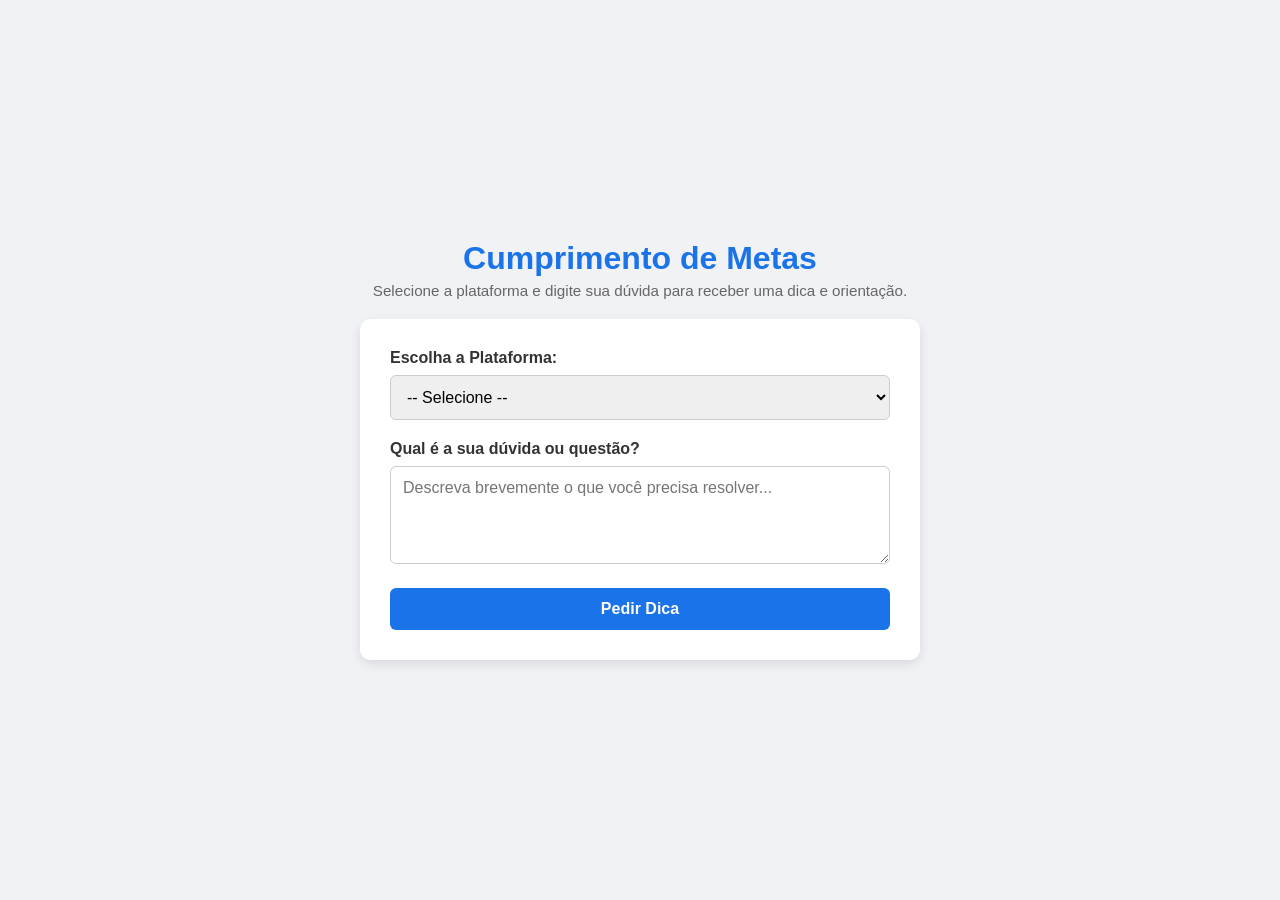
==== index.html @ b492c596 "Add files via upload" ====
<!DOCTYPE html>
<html lang="pt-BR">
<head>
    <meta charset="UTF-8">
    <meta name="viewport" content="width=device-width, initial-scale=1.0">
    <title>Auxiliar de Metas - Paraná</title>
    <link rel="stylesheet" href="style.css">
</head>
<body>
    <div class="container">
        <header>
            <h1>Cumprimento de Metas</h1>
            <p>Selecione a plataforma e digite sua dúvida para receber uma dica e orientação.</p>
        </header>
        <main class="card">
            <div class="form-group">
                <label for="plataforma">Escolha a Plataforma:</label>
                <select id="plataforma">
                    <option value="">-- Selecione --</option>
                    <option value="leia">Leia Paraná</option>
                    <option value="redacao">Redação Paraná</option>
                    <option value="ingles">Inglês Paraná</option>
                </select>
            </div>
            <div class="form-group">
                <label for="duvida">Qual é a sua dúvida ou questão?</label>
                <textarea id="duvida" rows="4" placeholder="Descreva brevemente o que você precisa resolver..."></textarea>
            </div>
            <button id="btnEnviar">Pedir Dica</button>
            <div id="resultado" class="hidden">
                <h3>Orientação:</h3>
                <div id="conteudoResposta"></div>
            </div>
        </main>
    </div>
    <script src="script.js"></script>
</body>
</html>
---- style.css ----
* {
    margin: 0;
    padding: 0;
    box-sizing: border-box;
    font-family: 'Segoe UI', Tahoma, Geneva, Verdana, sans-serif;
}
body {
    background-color: #f0f2f5;
    color: #333;
    display: flex;
    justify-content: center;
    align-items: center;
    min-height: 100vh;
}
.container {
    width: 100%;
    max-width: 600px;
    padding: 20px;
}
header {
    text-align: center;
    margin-bottom: 20px;
}
header h1 {
    color: #1a73e8;
    margin-bottom: 5px;
}
header p {
    color: #666;
    font-size: 0.95rem;
}
.card {
    background: #fff;
    padding: 30px;
    border-radius: 10px;
    box-shadow: 0 4px 12px rgba(0, 0, 0, 0.1);
}
.form-group {
    margin-bottom: 20px;
}
label {
    display: block;
    margin-bottom: 8px;
    font-weight: 600;
}
select, textarea {
    width: 100%;
    padding: 12px;
    border: 1px solid #ccc;
    border-radius: 6px;
    font-size: 1rem;
    outline: none;
    transition: border-color 0.2s;
}
select:focus, textarea:focus {
    border-color: #1a73e8;
}
button {
    width: 100%;
    background-color: #1a73e8;
    color: white;
    border: none;
    padding: 12px;
    font-size: 1rem;
    font-weight: bold;
    border-radius: 6px;
    cursor: pointer;
    transition: background-color 0.2s;
}
button:hover {
    background-color: #1557b0;
}
.hidden {
    display: none;
}
#resultado {
    margin-top: 25px;
    padding: 15px;
    background-color: #e8f0fe;
    border-left: 5px solid #1a73e8;
    border-radius: 4px;
}
#resultado h3 {
    margin-bottom: 8px;
    color: #1a73e8;
    font-size: 1.1rem;
}
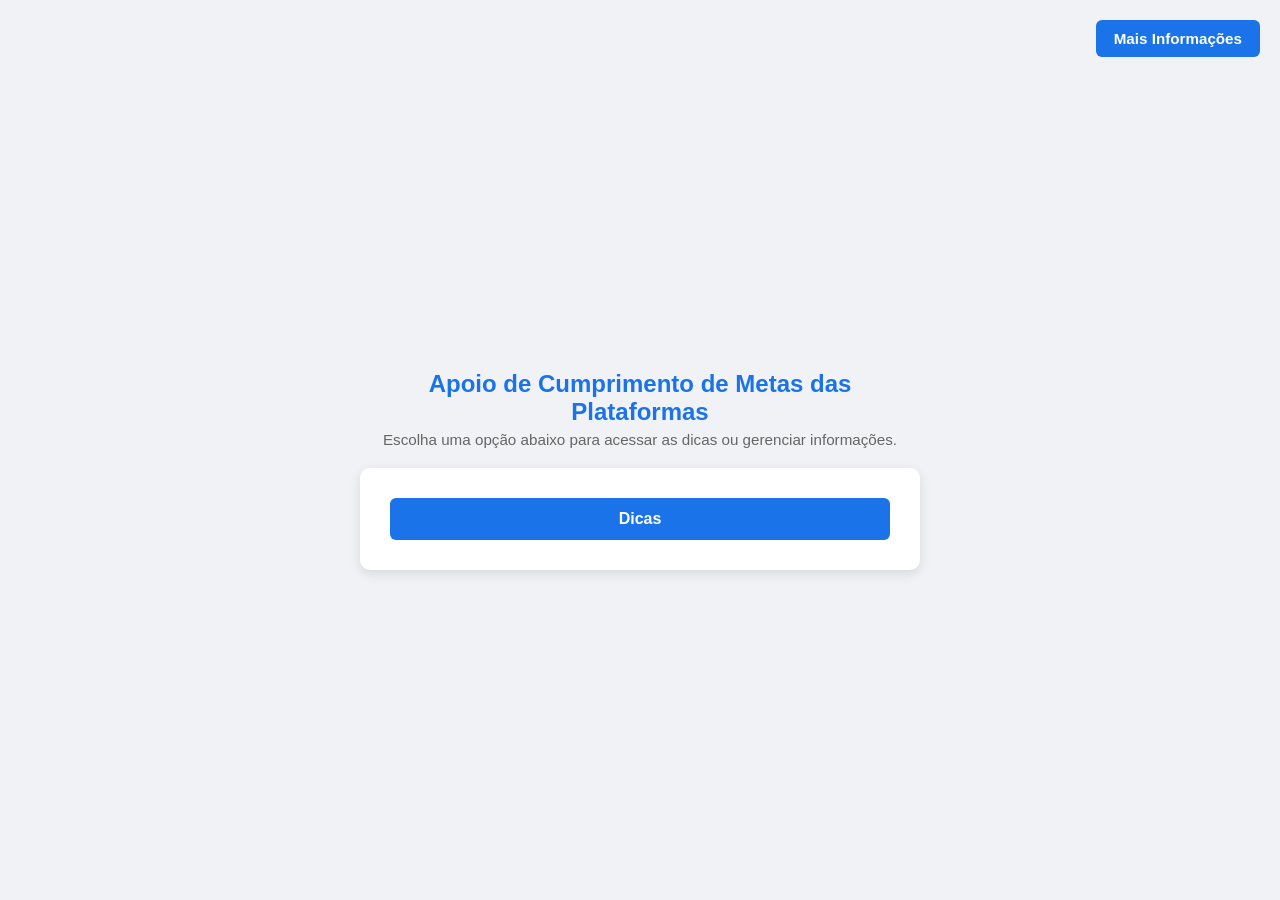
==== commit a90c02ce: "Add files via upload" ====
--- a/index.html
+++ b/index.html
@@ -1,38 +1,109 @@
 <!DOCTYPE html>
 <html lang="pt-BR">
 <head>
-    <meta charset="UTF-8">
-    <meta name="viewport" content="width=device-width, initial-scale=1.0">
-    <title>Auxiliar de Metas - Paraná</title>
-    <link rel="stylesheet" href="style.css">
+<meta charset="UTF-8">
+<meta name="viewport" content="width=device-width, initial-scale=1.0">
+<title>Apoio de Cumprimento de Metas das Plataformas</title>
+<link rel="stylesheet" href="style.css">
 </head>
 <body>
+
+  <!-- TELA INICIAL -->
+  <section id="tela-inicial" class="tela ativa">
+    <div class="topo-acoes topo-direita">
+      <button type="button" id="btnMaisInformacoes" class="btn-topo">Mais Informações</button>
+    </div>
+
     <div class="container">
-        <header>
-            <h1>Cumprimento de Metas</h1>
-            <p>Selecione a plataforma e digite sua dúvida para receber uma dica e orientação.</p>
-        </header>
-        <main class="card">
-            <div class="form-group">
-                <label for="plataforma">Escolha a Plataforma:</label>
-                <select id="plataforma">
-                    <option value="">-- Selecione --</option>
-                    <option value="leia">Leia Paraná</option>
-                    <option value="redacao">Redação Paraná</option>
-                    <option value="ingles">Inglês Paraná</option>
-                </select>
-            </div>
-            <div class="form-group">
-                <label for="duvida">Qual é a sua dúvida ou questão?</label>
-                <textarea id="duvida" rows="4" placeholder="Descreva brevemente o que você precisa resolver..."></textarea>
-            </div>
-            <button id="btnEnviar">Pedir Dica</button>
-            <div id="resultado" class="hidden">
-                <h3>Orientação:</h3>
-                <div id="conteudoResposta"></div>
-            </div>
-        </main>
+      <header>
+        <h1>Apoio de Cumprimento de Metas das Plataformas</h1>
+        <p>Escolha uma opção abaixo para acessar as dicas ou gerenciar informações.</p>
+      </header>
+      <main class="card card-inicial">
+        <button type="button" id="btnIrDicas">Dicas</button>
+      </main>
     </div>
-    <script src="script.js"></script>
+  </section>
+
+  <!-- TELA PRÉ-EXISTENTE (DICAS) -->
+  <section id="tela-dicas" class="tela">
+    <div class="topo-acoes topo-esquerda">
+      <button type="button" id="btnVoltarDicas" class="btn-topo btn-voltar">Voltar</button>
+    </div>
+
+    <div class="container">
+      <header>
+        <h1>Cumprimento de Metas</h1>
+        <p>Selecione a plataforma e digite sua dúvida para receber uma dica e orientação.</p>
+      </header>
+      <main class="card">
+        <div class="form-group">
+          <label for="plataforma">Escolha a Plataforma:</label>
+          <select id="plataforma">
+            <option value="">-- Selecione --</option>
+            <option value="leia">Leia Paraná</option>
+            <option value="redacao">Redação Paraná</option>
+            <option value="ingles">Inglês Paraná</option>
+          </select>
+        </div>
+        <div class="form-group">
+          <label for="duvida">Qual é a sua dúvida ou questão?</label>
+          <textarea id="duvida" rows="4" placeholder="Descreva brevemente o que você precisa resolver..."></textarea>
+        </div>
+        <button id="btnEnviar">Pedir Dica</button>
+        <div id="resultado" class="hidden">
+          <h3>Orientação:</h3>
+          <div id="conteudoResposta"></div>
+        </div>
+      </main>
+    </div>
+  </section>
+
+  <!-- TELA MAIS INFORMAÇÕES (TABELA) -->
+  <section id="tela-mais-informacoes" class="tela">
+    <div class="topo-acoes topo-esquerda">
+      <button type="button" id="btnVoltarTabela" class="btn-topo btn-voltar">Voltar</button>
+    </div>
+
+    <div class="container container-tabela">
+      <header>
+        <h1>Mais Informações</h1>
+        <p>Adicione informações na tabela abaixo para acompanhar o cumprimento das metas.</p>
+      </header>
+      <main class="card">
+        <form id="formTabela" class="form-tabela">
+          <div class="form-group">
+            <label for="infoPlataforma">Plataforma</label>
+            <input type="text" id="infoPlataforma" placeholder="Ex.: Leia Paraná" required>
+          </div>
+          <div class="form-group">
+            <label for="infoMeta">Meta / Descrição</label>
+            <input type="text" id="infoMeta" placeholder="Ex.: Concluir atividades da semana" required>
+          </div>
+          <div class="form-group">
+            <label for="infoStatus">Status / Observação</label>
+            <input type="text" id="infoStatus" placeholder="Ex.: Em andamento" required>
+          </div>
+          <button type="submit" id="btnAdicionarLinha">Adicionar na Tabela</button>
+        </form>
+
+        <div class="tabela-wrapper">
+          <table id="tabelaInformacoes">
+            <thead>
+              <tr>
+                <th>Plataforma</th>
+                <th>Meta / Descrição</th>
+                <th>Status / Observação</th>
+                <th>Ação</th>
+              </tr>
+            </thead>
+            <tbody id="corpoTabela"></tbody>
+          </table>
+        </div>
+      </main>
+    </div>
+  </section>
+
+  <script src="script.js"></script>
 </body>
 </html>
--- a/style.css
+++ b/style.css
@@ -1,87 +1,188 @@
 * {
-    margin: 0;
-    padding: 0;
-    box-sizing: border-box;
-    font-family: 'Segoe UI', Tahoma, Geneva, Verdana, sans-serif;
+  margin: 0;
+  padding: 0;
+  box-sizing: border-box;
+  font-family: 'Segoe UI', Tahoma, Geneva, Verdana, sans-serif;
 }
+
 body {
-    background-color: #f0f2f5;
-    color: #333;
-    display: flex;
-    justify-content: center;
-    align-items: center;
-    min-height: 100vh;
+  background-color: #f0f2f5;
+  color: #333;
+  min-height: 100vh;
+  position: relative;
 }
+
+.tela {
+  display: none;
+  min-height: 100vh;
+  width: 100%;
+  justify-content: center;
+  align-items: center;
+  padding: 70px 20px 30px;
+  position: relative;
+}
+
+.tela.ativa {
+  display: flex;
+}
+
+.topo-acoes {
+  position: fixed;
+  top: 20px;
+  z-index: 10;
+}
+
+.topo-direita {
+  right: 20px;
+}
+
+.topo-esquerda {
+  left: 20px;
+}
+
+.btn-topo {
+  width: auto;
+  padding: 10px 18px;
+  font-size: 0.95rem;
+}
+
 .container {
-    width: 100%;
-    max-width: 600px;
-    padding: 20px;
+  width: 100%;
+  max-width: 600px;
+  padding: 20px;
 }
+
+.container-tabela {
+  max-width: 820px;
+}
+
 header {
-    text-align: center;
-    margin-bottom: 20px;
+  text-align: center;
+  margin-bottom: 20px;
 }
+
 header h1 {
-    color: #1a73e8;
-    margin-bottom: 5px;
+  color: #1a73e8;
+  margin-bottom: 5px;
 }
+
 header p {
-    color: #666;
-    font-size: 0.95rem;
+  color: #666;
+  font-size: 0.95rem;
 }
+
 .card {
-    background: #fff;
-    padding: 30px;
-    border-radius: 10px;
-    box-shadow: 0 4px 12px rgba(0, 0, 0, 0.1);
+  background: #fff;
+  padding: 30px;
+  border-radius: 10px;
+  box-shadow: 0 4px 12px rgba(0, 0, 0, 0.1);
 }
+
 .form-group {
-    margin-bottom: 20px;
+  margin-bottom: 20px;
 }
+
 label {
-    display: block;
-    margin-bottom: 8px;
-    font-weight: 600;
+  display: block;
+  margin-bottom: 8px;
+  font-weight: 600;
 }
-select, textarea {
-    width: 100%;
-    padding: 12px;
-    border: 1px solid #ccc;
-    border-radius: 6px;
-    font-size: 1rem;
-    outline: none;
-    transition: border-color 0.2s;
+
+select,
+textarea,
+input[type="text"] {
+  width: 100%;
+  padding: 12px;
+  border: 1px solid #ccc;
+  border-radius: 6px;
+  font-size: 1rem;
+  outline: none;
+  transition: border-color 0.2s;
 }
-select:focus, textarea:focus {
-    border-color: #1a73e8;
+
+select:focus,
+textarea:focus,
+input[type="text"]:focus {
+  border-color: #1a73e8;
 }
+
 button {
-    width: 100%;
-    background-color: #1a73e8;
-    color: white;
-    border: none;
-    padding: 12px;
-    font-size: 1rem;
-    font-weight: bold;
-    border-radius: 6px;
-    cursor: pointer;
-    transition: background-color 0.2s;
+  width: 100%;
+  background-color: #1a73e8;
+  color: white;
+  border: none;
+  padding: 12px;
+  font-size: 1rem;
+  font-weight: bold;
+  border-radius: 6px;
+  cursor: pointer;
+  transition: background-color 0.2s;
 }
+
 button:hover {
-    background-color: #1557b0;
+  background-color: #1557b0;
 }
+
 .hidden {
-    display: none;
+  display: none;
 }
+
 #resultado {
-    margin-top: 25px;
-    padding: 15px;
-    background-color: #e8f0fe;
-    border-left: 5px solid #1a73e8;
-    border-radius: 4px;
+  margin-top: 25px;
+  padding: 15px;
+  background-color: #e8f0fe;
+  border-left: 5px solid #1a73e8;
+  border-radius: 4px;
 }
+
 #resultado h3 {
-    margin-bottom: 8px;
-    color: #1a73e8;
-    font-size: 1.1rem;
+  margin-bottom: 8px;
+  color: #1a73e8;
+  font-size: 1.1rem;
+}
+
+.form-tabela {
+  display: grid;
+  grid-template-columns: repeat(auto-fit, minmax(180px, 1fr));
+  gap: 15px;
+  align-items: end;
+  margin-bottom: 25px;
+}
+
+.form-tabela .form-group {
+  margin-bottom: 0;
+}
+
+.tabela-wrapper {
+  overflow-x: auto;
+}
+
+#tabelaInformacoes {
+  width: 100%;
+  border-collapse: collapse;
+  margin-top: 10px;
+}
+
+#tabelaInformacoes th,
+#tabelaInformacoes td {
+  border: 1px solid #ddd;
+  padding: 12px;
+  text-align: left;
+}
+
+#tabelaInformacoes th {
+  background-color: #e8f0fe;
+  color: #1a73e8;
+  font-weight: 600;
+}
+
+.btn-remover {
+  width: auto;
+  padding: 6px 12px;
+  font-size: 0.85rem;
+  background-color: #d93025;
+}
+
+.btn-remover:hover {
+  background-color: #a50e0e;
 }
